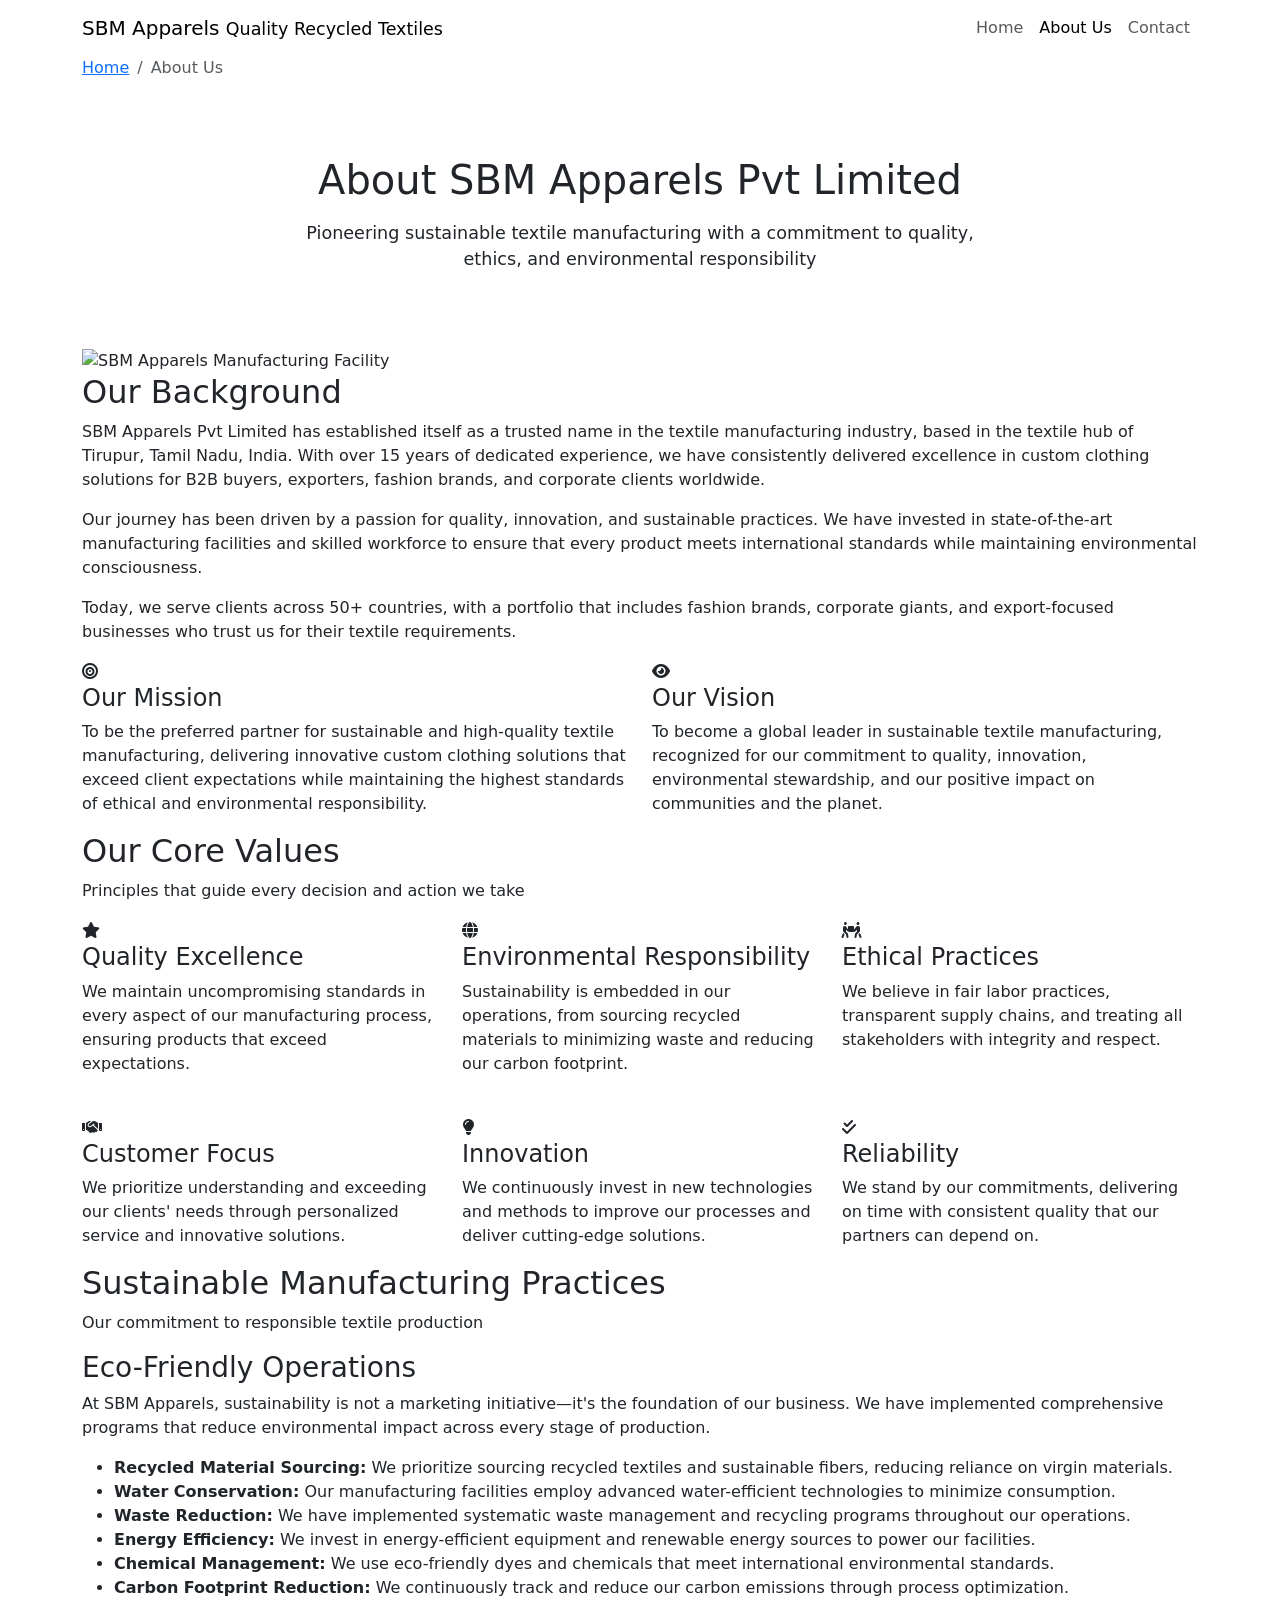
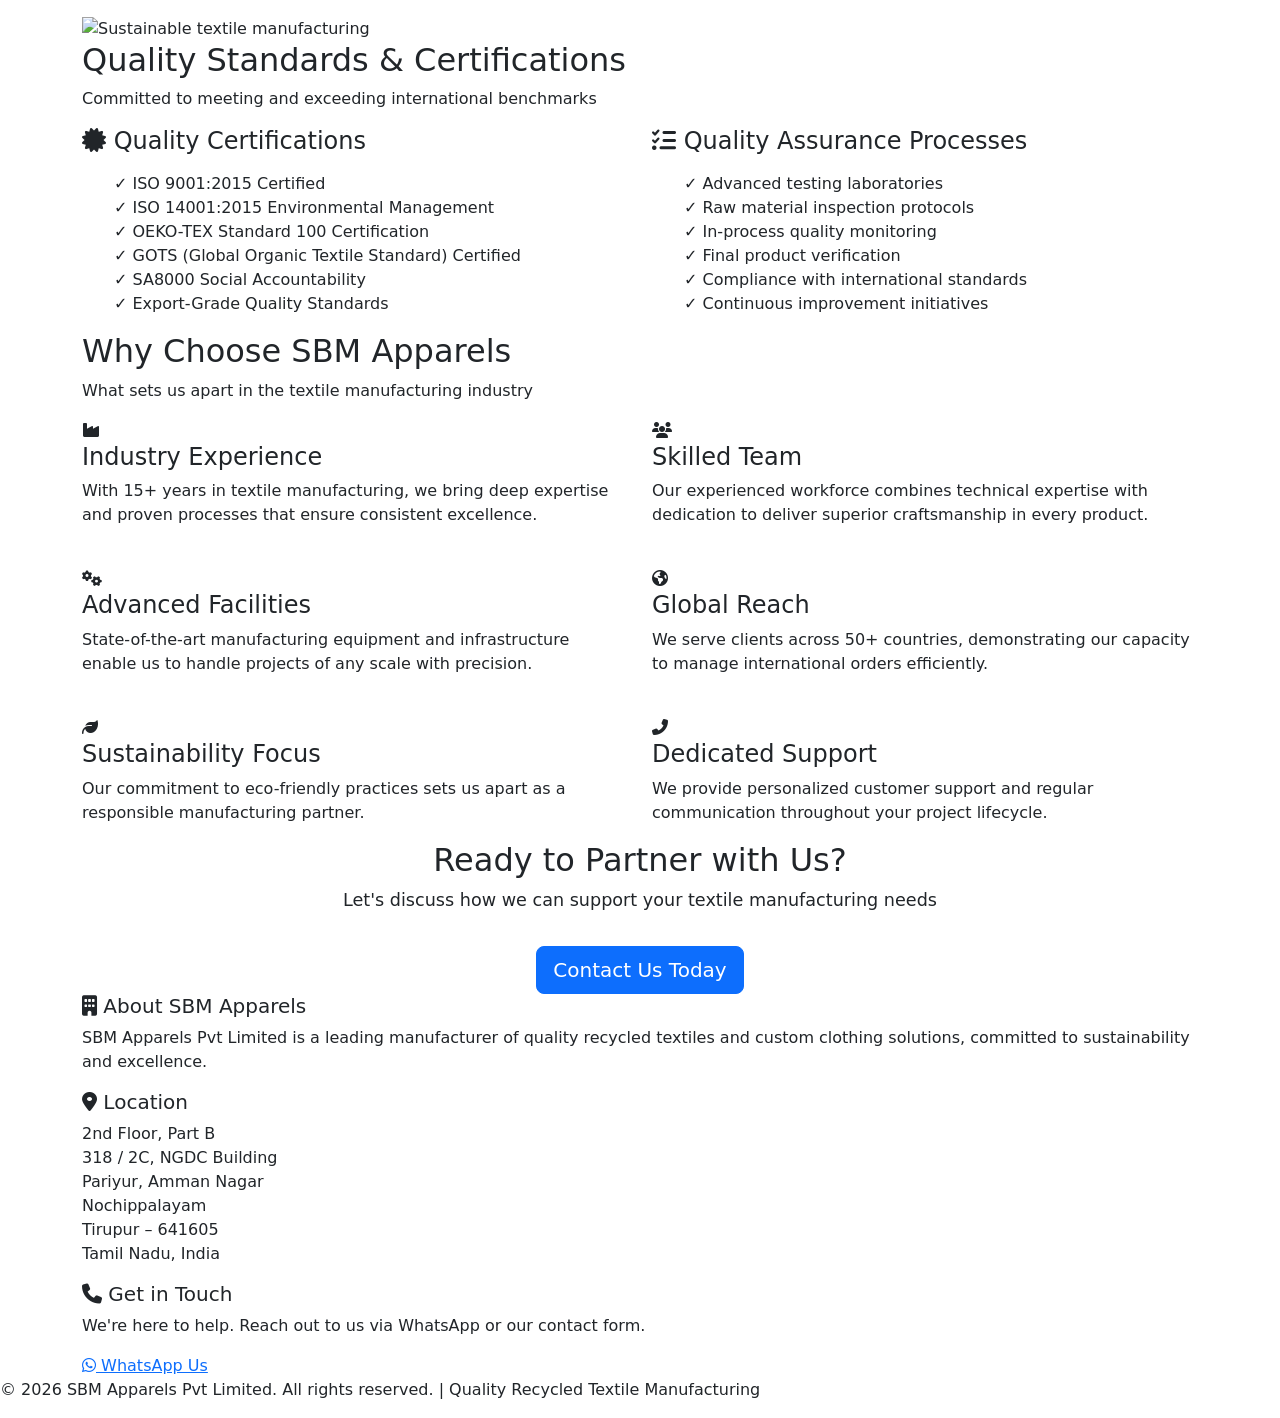
==== about.html @ 9c0b8562 "Add files via upload" ====
<!DOCTYPE html>
<html lang="en">
<head>
    <meta charset="UTF-8">
    <meta name="viewport" content="width=device-width, initial-scale=1.0">
    <meta name="description" content="About SBM Apparels - Learn about our mission, vision, and commitment to sustainable textile manufacturing.">
    <meta name="keywords" content="about SBM Apparels, company background, sustainable textiles, manufacturing excellence">
    <meta name="author" content="SBM Apparels Pvt Limited">

    <title>About Us - SBM Apparels Pvt Limited</title>

    <!-- Bootstrap 5 CSS -->
    <link href="https://cdn.jsdelivr.net/npm/bootstrap@5.3.0/dist/css/bootstrap.min.css" rel="stylesheet">

    <!-- Google Fonts -->
    <link rel="preconnect" href="https://fonts.googleapis.com">
    <link rel="preconnect" href="https://fonts.gstatic.com" crossorigin>
    <link href="https://fonts.googleapis.com/css2?family=Montserrat:wght@600;700;800&family=Open+Sans:wght@400;600;700&family=Poppins:wght@600;700;800&display=swap" rel="stylesheet">

    <!-- Font Awesome Icons -->
    <link rel="stylesheet" href="https://cdnjs.cloudflare.com/ajax/libs/font-awesome/6.4.0/css/all.min.css">

    <!-- Custom CSS -->
    <link rel="stylesheet" href="css/style.css">
</head>
<body>
    <!-- ========================================
         Navigation Bar
         ======================================== -->
    <nav class="navbar navbar-expand-lg navbar-light">
        <div class="container">
            <a class="navbar-brand" href="index.html">
                SBM Apparels
                <small>Quality Recycled Textiles</small>
            </a>
            <button class="navbar-toggler" type="button" data-bs-toggle="collapse" data-bs-target="#navbarNav" aria-controls="navbarNav" aria-expanded="false" aria-label="Toggle navigation">
                <span class="navbar-toggler-icon"></span>
            </button>
            <div class="collapse navbar-collapse" id="navbarNav">
                <ul class="navbar-nav ms-auto">
                    <li class="nav-item">
                        <a class="nav-link" href="index.html">Home</a>
                    </li>
                    <li class="nav-item">
                        <a class="nav-link active" aria-current="page" href="about.html">About Us</a>
                    </li>
                    <li class="nav-item">
                        <a class="nav-link" href="contact.html">Contact</a>
                    </li>
                </ul>
            </div>
        </div>
    </nav>

    <!-- ========================================
         Breadcrumb Navigation
         ======================================== -->
    <nav aria-label="breadcrumb" class="breadcrumb-container">
        <div class="container">
            <nav class="breadcrumb">
                <ol class="breadcrumb mb-0">
                    <li class="breadcrumb-item"><a href="index.html">Home</a></li>
                    <li class="breadcrumb-item active">About Us</li>
                </ol>
            </nav>
        </div>
    </nav>

    <!-- ========================================
         Page Header
         ======================================== -->
    <section class="light-bg" style="padding: 60px 0;">
        <div class="container">
            <div class="text-center">
                <h1>About SBM Apparels Pvt Limited</h1>
                <p style="font-size: 1.1rem; color: var(--text-light); margin-top: 1rem; max-width: 700px; margin-left: auto; margin-right: auto;">
                    Pioneering sustainable textile manufacturing with a commitment to quality, ethics, and environmental responsibility
                </p>
            </div>
        </div>
    </section>

    <!-- ========================================
         Company Background
         ======================================== -->
    <section class="white-bg">
        <div class="container">
            <div class="about-content">
                <div class="about-image">
                    <img src="https://tse2.mm.bing.net/th/id/OIP.5Yoi4EmH_YthYAPWOLZICAHaE8?pid=Api&P=0&h=180" alt="SBM Apparels Manufacturing Facility">
                </div>
                <div class="about-text">
                    <h2>Our Background</h2>
                    <p>SBM Apparels Pvt Limited has established itself as a trusted name in the textile manufacturing industry, based in the textile hub of Tirupur, Tamil Nadu, India. With over 15 years of dedicated experience, we have consistently delivered excellence in custom clothing solutions for B2B buyers, exporters, fashion brands, and corporate clients worldwide.</p>
                    <p>Our journey has been driven by a passion for quality, innovation, and sustainable practices. We have invested in state-of-the-art manufacturing facilities and skilled workforce to ensure that every product meets international standards while maintaining environmental consciousness.</p>
                    <p>Today, we serve clients across 50+ countries, with a portfolio that includes fashion brands, corporate giants, and export-focused businesses who trust us for their textile requirements.</p>
                </div>
            </div>
        </div>
    </section>

    <!-- ========================================
         Mission & Vision
         ======================================== -->
    <section class="light-bg">
        <div class="container">
            <div class="row g-4">
                <div class="col-lg-6">
                    <div class="feature-card">
                        <div class="feature-card-icon">
                            <i class="fas fa-bullseye"></i>
                        </div>
                        <h4>Our Mission</h4>
                        <p>To be the preferred partner for sustainable and high-quality textile manufacturing, delivering innovative custom clothing solutions that exceed client expectations while maintaining the highest standards of ethical and environmental responsibility.</p>
                    </div>
                </div>
                <div class="col-lg-6">
                    <div class="feature-card">
                        <div class="feature-card-icon">
                            <i class="fas fa-eye"></i>
                        </div>
                        <h4>Our Vision</h4>
                        <p>To become a global leader in sustainable textile manufacturing, recognized for our commitment to quality, innovation, environmental stewardship, and our positive impact on communities and the planet.</p>
                    </div>
                </div>
            </div>
        </div>
    </section>

    <!-- ========================================
         Core Values
         ======================================== -->
    <section class="white-bg">
        <div class="container">
            <div class="section-title">
                <h2>Our Core Values</h2>
                <p>Principles that guide every decision and action we take</p>
            </div>
            <div class="row g-4">
                <div class="col-lg-4 col-md-6">
                    <div class="feature-card">
                        <div class="feature-card-icon">
                            <i class="fas fa-star"></i>
                        </div>
                        <h4>Quality Excellence</h4>
                        <p>We maintain uncompromising standards in every aspect of our manufacturing process, ensuring products that exceed expectations.</p>
                    </div>
                </div>
                <div class="col-lg-4 col-md-6">
                    <div class="feature-card">
                        <div class="feature-card-icon">
                            <i class="fas fa-globe"></i>
                        </div>
                        <h4>Environmental Responsibility</h4>
                        <p>Sustainability is embedded in our operations, from sourcing recycled materials to minimizing waste and reducing our carbon footprint.</p>
                    </div>
                </div>
                <div class="col-lg-4 col-md-6">
                    <div class="feature-card">
                        <div class="feature-card-icon">
                            <i class="fas fa-people-carry"></i>
                        </div>
                        <h4>Ethical Practices</h4>
                        <p>We believe in fair labor practices, transparent supply chains, and treating all stakeholders with integrity and respect.</p>
                    </div>
                </div>
                <div class="col-lg-4 col-md-6">
                    <div class="feature-card">
                        <div class="feature-card-icon">
                            <i class="fas fa-handshake"></i>
                        </div>
                        <h4>Customer Focus</h4>
                        <p>We prioritize understanding and exceeding our clients' needs through personalized service and innovative solutions.</p>
                    </div>
                </div>
                <div class="col-lg-4 col-md-6">
                    <div class="feature-card">
                        <div class="feature-card-icon">
                            <i class="fas fa-lightbulb"></i>
                        </div>
                        <h4>Innovation</h4>
                        <p>We continuously invest in new technologies and methods to improve our processes and deliver cutting-edge solutions.</p>
                    </div>
                </div>
                <div class="col-lg-4 col-md-6">
                    <div class="feature-card">
                        <div class="feature-card-icon">
                            <i class="fas fa-check-double"></i>
                        </div>
                        <h4>Reliability</h4>
                        <p>We stand by our commitments, delivering on time with consistent quality that our partners can depend on.</p>
                    </div>
                </div>
            </div>
        </div>
    </section>

    <!-- ========================================
         Sustainable Manufacturing Practices
         ======================================== -->
    <section class="light-bg">
        <div class="container">
            <div class="section-title">
                <h2>Sustainable Manufacturing Practices</h2>
                <p>Our commitment to responsible textile production</p>
            </div>
            <div class="about-content">
                <div class="about-text">
                    <h3>Eco-Friendly Operations</h3>
                    <p>At SBM Apparels, sustainability is not a marketing initiative—it's the foundation of our business. We have implemented comprehensive programs that reduce environmental impact across every stage of production.</p>
                    <ul>
                        <li><strong>Recycled Material Sourcing:</strong> We prioritize sourcing recycled textiles and sustainable fibers, reducing reliance on virgin materials.</li>
                        <li><strong>Water Conservation:</strong> Our manufacturing facilities employ advanced water-efficient technologies to minimize consumption.</li>
                        <li><strong>Waste Reduction:</strong> We have implemented systematic waste management and recycling programs throughout our operations.</li>
                        <li><strong>Energy Efficiency:</strong> We invest in energy-efficient equipment and renewable energy sources to power our facilities.</li>
                        <li><strong>Chemical Management:</strong> We use eco-friendly dyes and chemicals that meet international environmental standards.</li>
                        <li><strong>Carbon Footprint Reduction:</strong> We continuously track and reduce our carbon emissions through process optimization.</li>
                    </ul>
                </div>
                <div class="about-image">
                    <img src="https://tse3.mm.bing.net/th/id/OIP.8qeEdIbJSiynrtr7HbvYsgHaFj?pid=Api&P=0&h=180" alt="Sustainable textile manufacturing">
                </div>
            </div>
        </div>
    </section>

    <!-- ========================================
         Quality Standards
         ======================================== -->
    <section class="white-bg">
        <div class="container">
            <div class="section-title">
                <h2>Quality Standards & Certifications</h2>
                <p>Committed to meeting and exceeding international benchmarks</p>
            </div>
            <div class="row g-4">
                <div class="col-lg-6">
                    <h4 style="color: var(--primary-green); margin-bottom: 1rem;">
                        <i class="fas fa-certificate"></i> Quality Certifications
                    </h4>
                    <ul class="about-text" style="list-style: none;">
                        <li>✓ ISO 9001:2015 Certified</li>
                        <li>✓ ISO 14001:2015 Environmental Management</li>
                        <li>✓ OEKO-TEX Standard 100 Certification</li>
                        <li>✓ GOTS (Global Organic Textile Standard) Certified</li>
                        <li>✓ SA8000 Social Accountability</li>
                        <li>✓ Export-Grade Quality Standards</li>
                    </ul>
                </div>
                <div class="col-lg-6">
                    <h4 style="color: var(--primary-green); margin-bottom: 1rem;">
                        <i class="fas fa-tasks"></i> Quality Assurance Processes
                    </h4>
                    <ul class="about-text" style="list-style: none;">
                        <li>✓ Advanced testing laboratories</li>
                        <li>✓ Raw material inspection protocols</li>
                        <li>✓ In-process quality monitoring</li>
                        <li>✓ Final product verification</li>
                        <li>✓ Compliance with international standards</li>
                        <li>✓ Continuous improvement initiatives</li>
                    </ul>
                </div>
            </div>
        </div>
    </section>

    <!-- ========================================
         Why Choose Us
         ======================================== -->
    <section class="light-bg">
        <div class="container">
            <div class="section-title">
                <h2>Why Choose SBM Apparels</h2>
                <p>What sets us apart in the textile manufacturing industry</p>
            </div>
            <div class="row g-4">
                <div class="col-md-6">
                    <div class="feature-card">
                        <div class="feature-card-icon">
                            <i class="fas fa-industry"></i>
                        </div>
                        <h4>Industry Experience</h4>
                        <p>With 15+ years in textile manufacturing, we bring deep expertise and proven processes that ensure consistent excellence.</p>
                    </div>
                </div>
                <div class="col-md-6">
                    <div class="feature-card">
                        <div class="feature-card-icon">
                            <i class="fas fa-users"></i>
                        </div>
                        <h4>Skilled Team</h4>
                        <p>Our experienced workforce combines technical expertise with dedication to deliver superior craftsmanship in every product.</p>
                    </div>
                </div>
                <div class="col-md-6">
                    <div class="feature-card">
                        <div class="feature-card-icon">
                            <i class="fas fa-cogs"></i>
                        </div>
                        <h4>Advanced Facilities</h4>
                        <p>State-of-the-art manufacturing equipment and infrastructure enable us to handle projects of any scale with precision.</p>
                    </div>
                </div>
                <div class="col-md-6">
                    <div class="feature-card">
                        <div class="feature-card-icon">
                            <i class="fas fa-globe-americas"></i>
                        </div>
                        <h4>Global Reach</h4>
                        <p>We serve clients across 50+ countries, demonstrating our capacity to manage international orders efficiently.</p>
                    </div>
                </div>
                <div class="col-md-6">
                    <div class="feature-card">
                        <div class="feature-card-icon">
                            <i class="fas fa-leaf"></i>
                        </div>
                        <h4>Sustainability Focus</h4>
                        <p>Our commitment to eco-friendly practices sets us apart as a responsible manufacturing partner.</p>
                    </div>
                </div>
                <div class="col-md-6">
                    <div class="feature-card">
                        <div class="feature-card-icon">
                            <i class="fas fa-phone-alt"></i>
                        </div>
                        <h4>Dedicated Support</h4>
                        <p>We provide personalized customer support and regular communication throughout your project lifecycle.</p>
                    </div>
                </div>
            </div>
        </div>
    </section>

    <!-- ========================================
         Call-to-Action
         ======================================== -->
    <section class="white-bg">
        <div class="container text-center">
            <h2>Ready to Partner with Us?</h2>
            <p style="font-size: 1.1rem; color: var(--text-light); margin-bottom: 2rem;">
                Let's discuss how we can support your textile manufacturing needs
            </p>
            <a href="contact.html" class="btn btn-primary btn-lg">Contact Us Today</a>
        </div>
    </section>

    <!-- ========================================
         Footer
         ======================================== -->
    <footer>
        <div class="container">
            <div class="footer-content">
                <div class="footer-section">
                    <h5><i class="fas fa-building"></i> About SBM Apparels</h5>
                    <p>SBM Apparels Pvt Limited is a leading manufacturer of quality recycled textiles and custom clothing solutions, committed to sustainability and excellence.</p>
                </div>
                <div class="footer-section">
                    <h5><i class="fas fa-map-marker-alt"></i> Location</h5>
                    <p>2nd Floor, Part B<br>318 / 2C, NGDC Building<br>Pariyur, Amman Nagar<br>Nochippalayam<br>Tirupur – 641605<br>Tamil Nadu, India</p>
                </div>
                <div class="footer-section">
                    <h5><i class="fas fa-phone"></i> Get in Touch</h5>
                    <p>We're here to help. Reach out to us via WhatsApp or our contact form.</p>
                    <a href="https://wa.me/919876543210?text=Hello%20SBM%20Apparels" target="_blank" class="whatsapp-btn">
                        <i class="fab fa-whatsapp"></i> WhatsApp Us
                    </a>
                </div>
            </div>
        </div>
        <div class="footer-bottom">
            <p>&copy; 2026 SBM Apparels Pvt Limited. All rights reserved. | Quality Recycled Textile Manufacturing</p>
        </div>
    </footer>

    <!-- Scroll to Top Button -->
    <button id="scrollTopBtn" onclick="scrollToTop()" title="Go to top" style="display: none; position: fixed; bottom: 20px; right: 20px; background-color: var(--primary-green); color: white; border: none; padding: 12px 16px; border-radius: 50%; cursor: pointer; font-size: 20px; z-index: 1000;">
        <i class="fas fa-arrow-up"></i>
    </button>

    <!-- Bootstrap 5 JS Bundle -->
    <script src="https://cdn.jsdelivr.net/npm/bootstrap@5.3.0/dist/js/bootstrap.bundle.min.js"></script>

    <!-- Custom JavaScript -->
    <script src="js/script.js"></script>
</body>
</html>
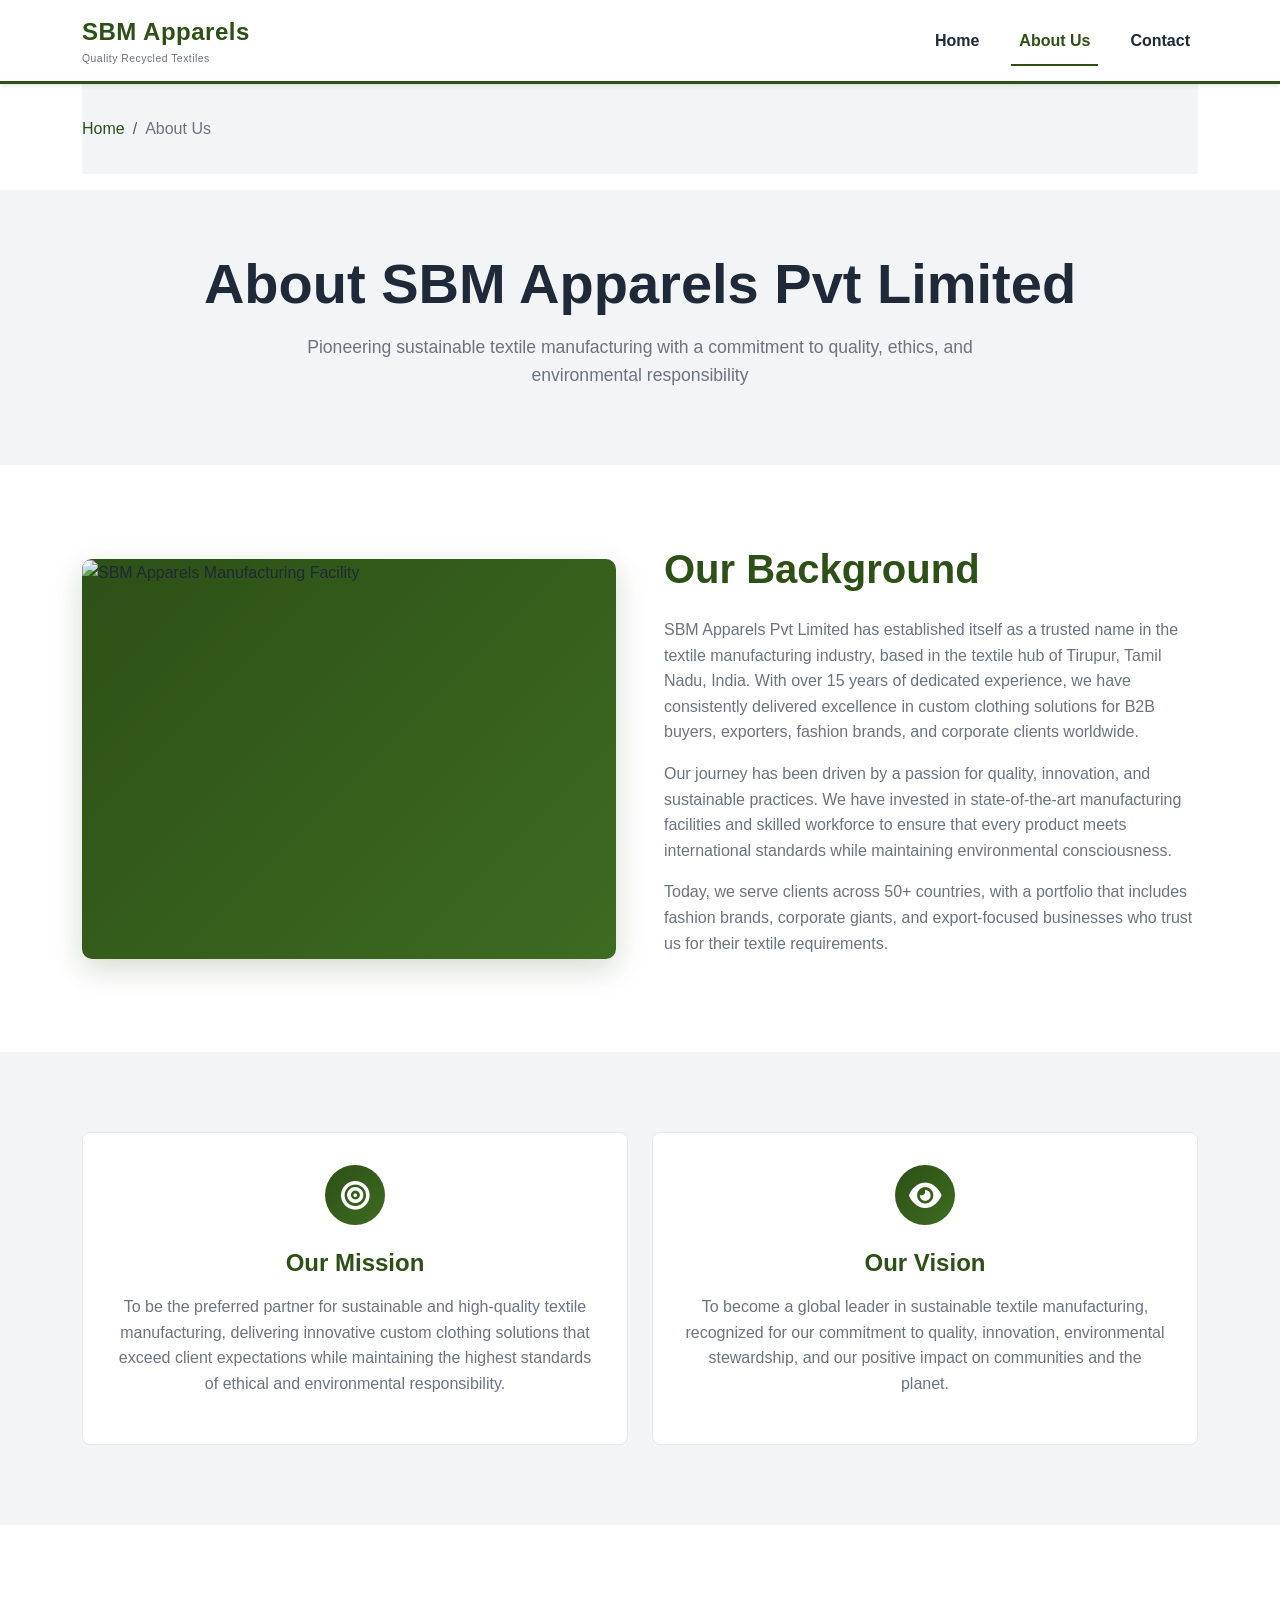
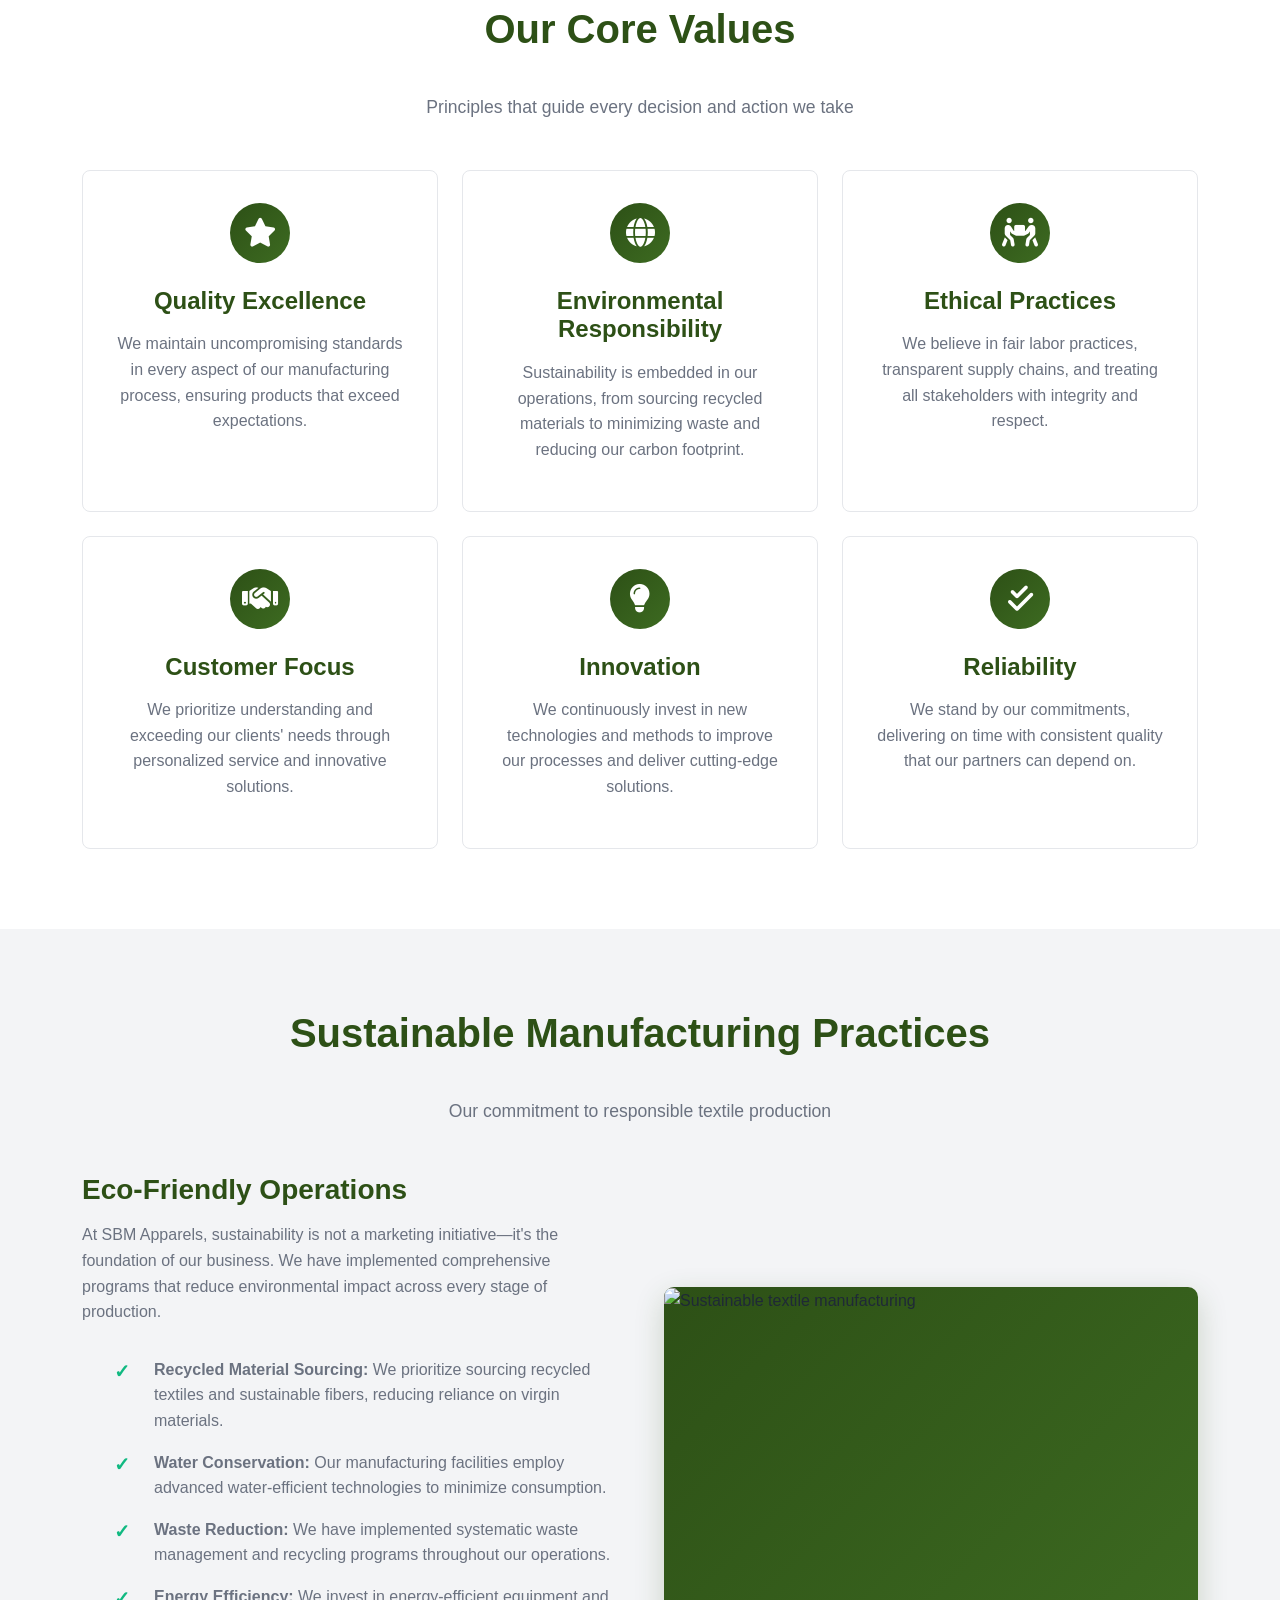
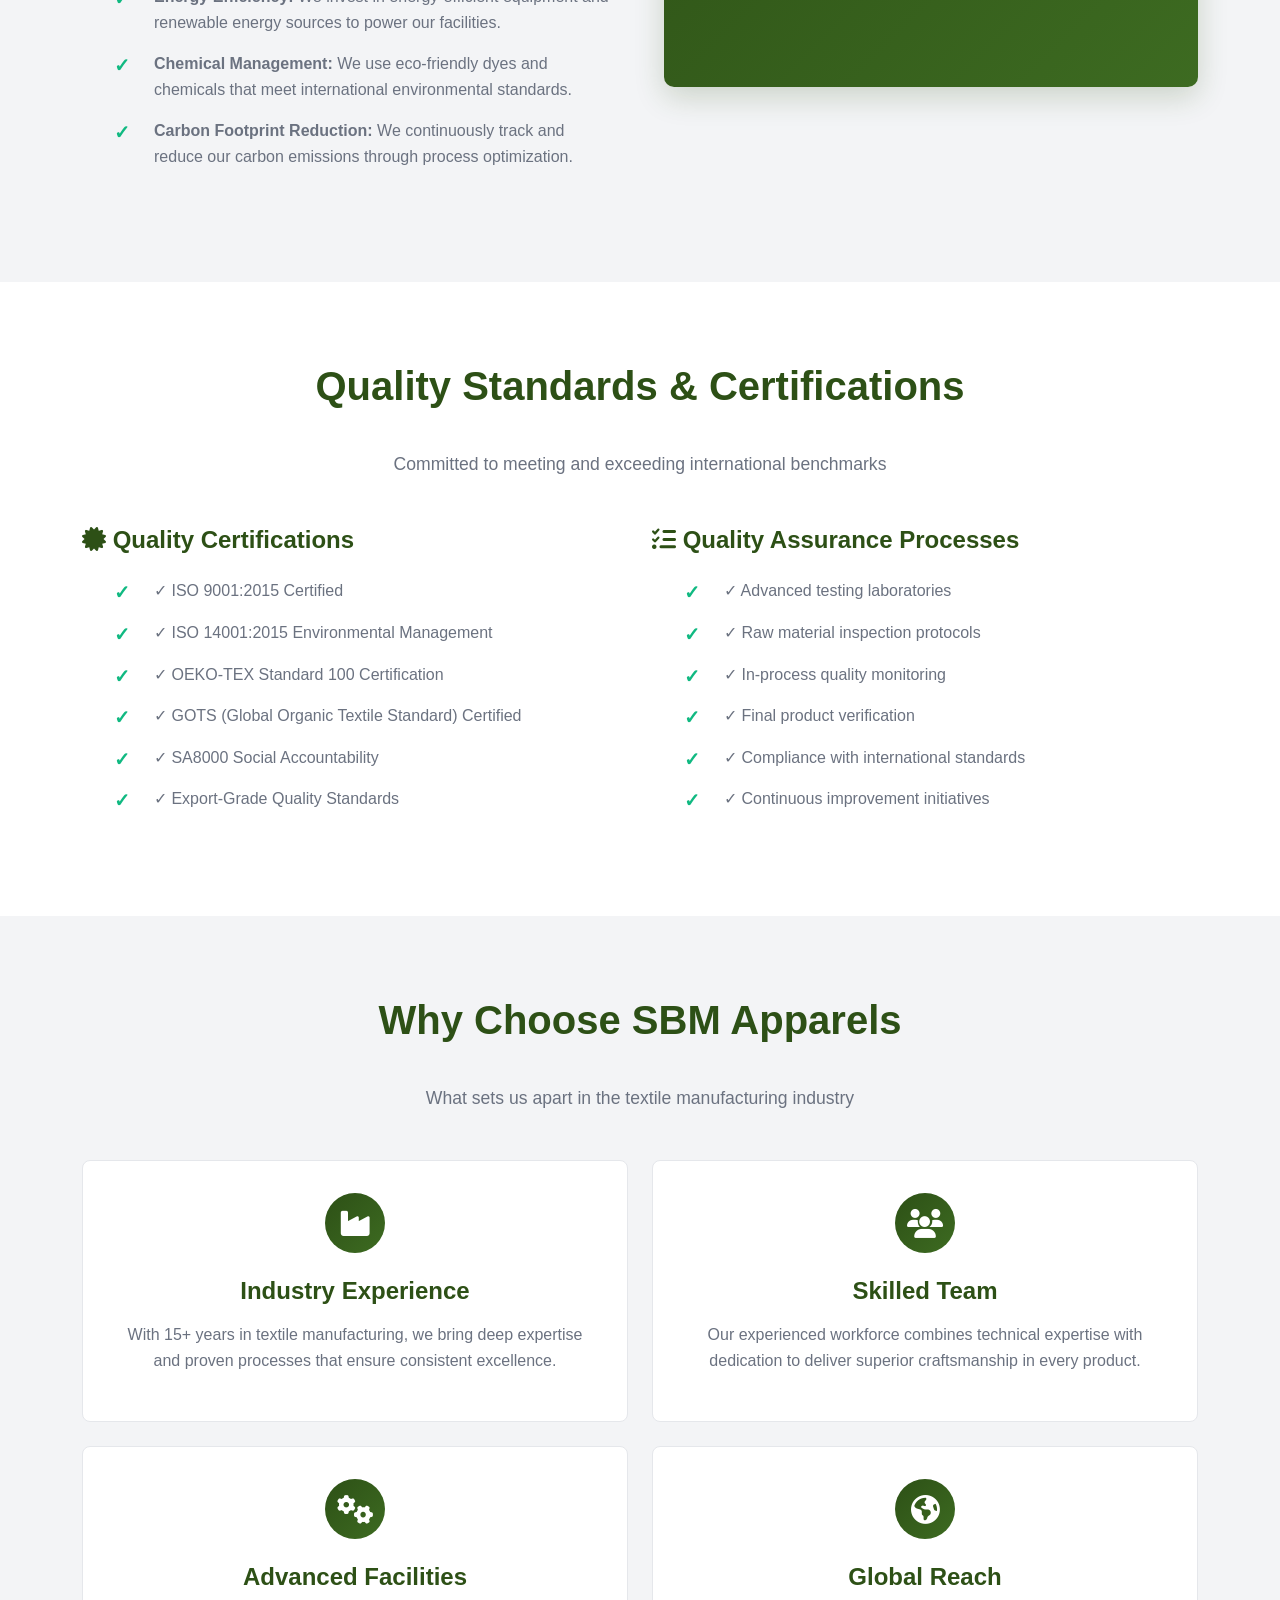
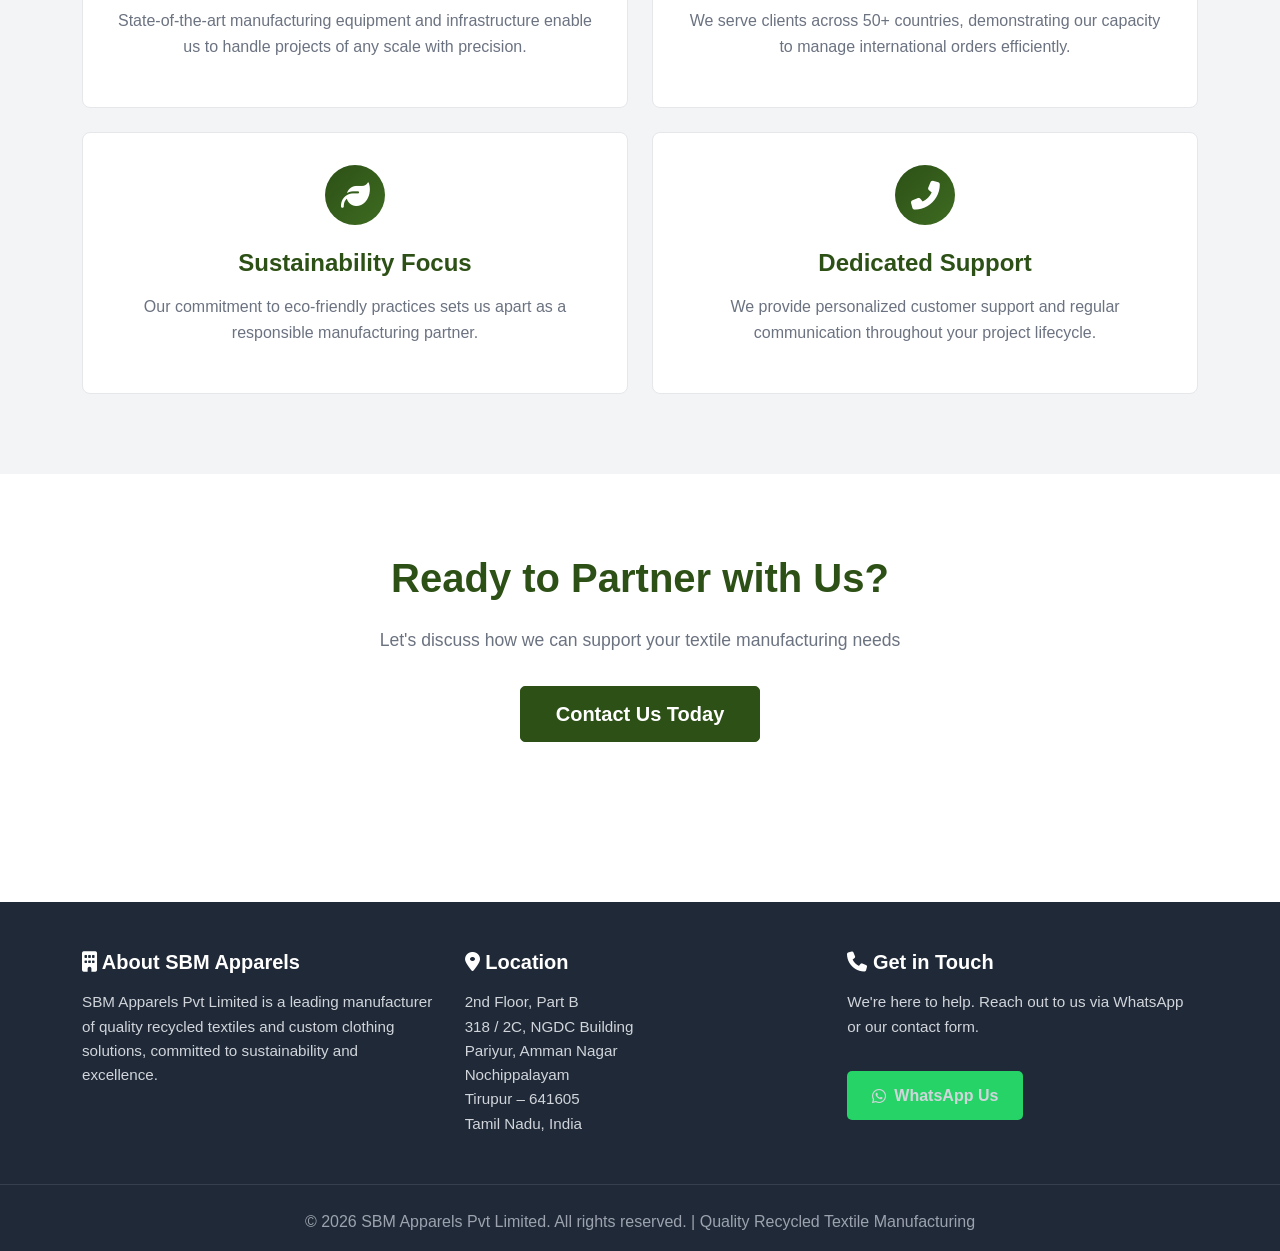
==== commit 0399169f: "Update about.html" ====
--- a/about.html
+++ b/about.html
@@ -21,7 +21,7 @@
     <link rel="stylesheet" href="https://cdnjs.cloudflare.com/ajax/libs/font-awesome/6.4.0/css/all.min.css">
 
     <!-- Custom CSS -->
-    <link rel="stylesheet" href="css/style.css">
+    <link rel="stylesheet" href="style.css">
 </head>
 <body>
     <!-- ========================================
@@ -385,3 +385,4 @@
     <script src="js/script.js"></script>
 </body>
 </html>
+
--- a/style.css
+++ b/style.css
@@ -0,0 +1,1332 @@
+/* ========================================
+   SBM Apparels - Professional Corporate Style
+   ======================================== */
+
+/* Root Variables - Color Palette */
+:root {
+  --primary-green: #2d5016;
+  --secondary-green: #3d6b21;
+  --accent-dark: #1f2937;
+  --accent-navy: #1e3a8a;
+  --light-grey: #f3f4f6;
+  --white: #ffffff;
+  --text-dark: #1f2937;
+  --text-light: #6b7280;
+  --border-light: #e5e7eb;
+  --success-green: #10b981;
+}
+
+/* ========================================
+   Global Styles
+   ======================================== */
+
+* {
+  margin: 0;
+  padding: 0;
+  box-sizing: border-box;
+}
+
+html {
+  scroll-behavior: smooth;
+}
+
+body {
+  font-family: 'Open Sans', 'Roboto', sans-serif;
+  color: var(--text-dark);
+  line-height: 1.6;
+  background-color: var(--white);
+}
+
+h1, h2, h3, h4, h5, h6 {
+  font-family: 'Poppins', 'Montserrat', sans-serif;
+  font-weight: 700;
+  color: var(--text-dark);
+}
+
+h1 {
+  font-size: 3.5rem;
+}
+
+h2 {
+  font-size: 2.5rem;
+  margin-bottom: 1.5rem;
+  color: var(--primary-green);
+}
+
+h3 {
+  font-size: 1.75rem;
+  margin-bottom: 1rem;
+}
+
+p {
+  color: var(--text-light);
+  margin-bottom: 1rem;
+}
+
+/* ========================================
+   Navigation Bar
+   ======================================== */
+
+.navbar {
+  background-color: var(--white);
+  box-shadow: 0 2px 4px rgba(0, 0, 0, 0.1);
+  position: sticky;
+  top: 0;
+  z-index: 1030;
+  border-bottom: 3px solid var(--primary-green);
+}
+
+.navbar-brand {
+  font-family: 'Poppins', sans-serif;
+  font-weight: 700;
+  font-size: 1.5rem;
+  color: var(--primary-green) !important;
+  letter-spacing: 0.5px;
+}
+
+.navbar-brand small {
+  font-size: 0.65rem;
+  display: block;
+  color: var(--text-light);
+  font-weight: 500;
+}
+
+.nav-link {
+  color: var(--text-dark) !important;
+  font-weight: 600;
+  margin-left: 1.5rem;
+  position: relative;
+  transition: all 0.3s ease;
+}
+
+.nav-link::after {
+  content: '';
+  position: absolute;
+  width: 0;
+  height: 2px;
+  bottom: -5px;
+  left: 0;
+  background-color: var(--primary-green);
+  transition: width 0.3s ease;
+}
+
+.nav-link:hover::after {
+  width: 100%;
+}
+
+.nav-link.active {
+  color: var(--primary-green) !important;
+}
+
+.nav-link.active::after {
+  width: 100%;
+}
+
+/* ========================================
+   Hero Section
+   ======================================== */
+
+.hero {
+  background: linear-gradient(135deg, rgba(45, 80, 22, 0.85) 0%, rgba(61, 107, 33, 0.85) 100%),
+    url('https://images.unsplash.com/photo-1578762996442-48f60103fc96?w=1200&h=600&fit=crop') center/cover;
+  background-attachment: fixed;
+  color: var(--white);
+  padding: 120px 0;
+  text-align: center;
+  display: flex;
+  align-items: center;
+  justify-content: center;
+  min-height: 70vh;
+}
+
+.hero-content h1 {
+  color: var(--white);
+  margin-bottom: 0.5rem;
+  font-size: 3.5rem;
+  font-weight: 800;
+  text-shadow: 2px 2px 4px rgba(0, 0, 0, 0.3);
+}
+
+.hero-content .tagline {
+  font-size: 1.5rem;
+  color: #a8d5ba;
+  margin-bottom: 1rem;
+  font-weight: 500;
+}
+
+.hero-content .description {
+  font-size: 1.2rem;
+  color: var(--light-grey);
+  margin-bottom: 2rem;
+  max-width: 600px;
+  margin-left: auto;
+  margin-right: auto;
+}
+
+.hero-buttons {
+  display: flex;
+  gap: 1rem;
+  justify-content: center;
+  flex-wrap: wrap;
+}
+
+/* ========================================
+   Buttons
+   ======================================== */
+
+.btn-primary,
+.btn-outline-light {
+  font-weight: 600;
+  padding: 12px 35px;
+  border-radius: 5px;
+  transition: all 0.3s ease;
+  font-family: 'Poppins', sans-serif;
+  text-decoration: none;
+}
+
+.btn-primary {
+  background-color: var(--primary-green);
+  border-color: var(--primary-green);
+  color: var(--white);
+}
+
+.btn-primary:hover {
+  background-color: var(--secondary-green);
+  border-color: var(--secondary-green);
+  transform: translateY(-2px);
+  box-shadow: 0 5px 15px rgba(45, 80, 22, 0.3);
+}
+
+.btn-outline-light {
+  border: 2px solid var(--white);
+  color: var(--white);
+  background-color: transparent;
+}
+
+.btn-outline-light:hover {
+  background-color: var(--white);
+  color: var(--primary-green);
+  transform: translateY(-2px);
+}
+
+/* ========================================
+   Section Styles
+   ======================================== */
+
+section {
+  padding: 80px 0;
+}
+
+section.light-bg {
+  background-color: var(--light-grey);
+}
+
+section.white-bg {
+  background-color: var(--white);
+}
+
+.section-title {
+  text-align: center;
+  margin-bottom: 3rem;
+}
+
+.section-title h2 {
+  position: relative;
+  display: inline-block;
+}
+
+.section-title h2::after {
+  content: '';
+  position: absolute;
+  width: 60px;
+  height: 4px;
+  background-color: var(--primary-green);
+  bottom: -15px;
+  left: 50%;
+  transform: translateX(-50%);
+  border-radius: 2px;
+}
+
+.section-title p {
+  color: var(--text-light);
+  font-size: 1.1rem;
+  max-width: 600px;
+  margin: 1rem auto 0;
+}
+
+/* ========================================
+   Card Styles
+   ======================================== */
+
+.feature-card {
+  background: var(--white);
+  border: 1px solid var(--border-light);
+  border-radius: 8px;
+  padding: 2rem;
+  text-align: center;
+  transition: all 0.3s ease;
+  height: 100%;
+}
+
+.feature-card:hover {
+  box-shadow: 0 10px 30px rgba(45, 80, 22, 0.15);
+  transform: translateY(-5px);
+  border-color: var(--primary-green);
+}
+
+.feature-card-icon {
+  width: 60px;
+  height: 60px;
+  background: linear-gradient(135deg, var(--primary-green), var(--secondary-green));
+  border-radius: 50%;
+  display: flex;
+  align-items: center;
+  justify-content: center;
+  margin: 0 auto 1.5rem;
+  font-size: 1.8rem;
+  color: var(--white);
+}
+
+.feature-card h4 {
+  color: var(--primary-green);
+  margin-bottom: 1rem;
+}
+
+.feature-card p {
+  color: var(--text-light);
+}
+
+/* ========================================
+   About Section
+   ======================================== */
+
+.about-content {
+  display: grid;
+  grid-template-columns: 1fr 1fr;
+  gap: 3rem;
+  align-items: center;
+}
+
+.about-image {
+  background: linear-gradient(135deg, var(--primary-green), var(--secondary-green));
+  border-radius: 10px;
+  overflow: hidden;
+  box-shadow: 0 10px 30px rgba(45, 80, 22, 0.2);
+  min-height: 400px;
+}
+
+.about-image img {
+  width: 100%;
+  height: 100%;
+  object-fit: cover;
+}
+
+.about-text h3 {
+  color: var(--primary-green);
+}
+
+.about-text ul {
+  list-style: none;
+  margin: 1.5rem 0;
+}
+
+.about-text li {
+  padding: 0.5rem 0 0.5rem 2.5rem;
+  position: relative;
+  color: var(--text-light);
+}
+
+.about-text li::before {
+  content: '✓';
+  position: absolute;
+  left: 0;
+  color: var(--success-green);
+  font-weight: bold;
+  font-size: 1.2rem;
+}
+
+/* ========================================
+   Product Grid
+   ======================================== */
+
+.product-grid {
+  display: grid;
+  grid-template-columns: repeat(auto-fit, minmax(280px, 1fr));
+  gap: 2rem;
+}
+
+.product-card {
+  background: var(--white);
+  border-radius: 8px;
+  overflow: hidden;
+  box-shadow: 0 4px 15px rgba(0, 0, 0, 0.1);
+  transition: all 0.3s ease;
+}
+
+.product-card:hover {
+  transform: translateY(-8px);
+  box-shadow: 0 10px 30px rgba(45, 80, 22, 0.2);
+}
+
+.product-image {
+  height: 250px;
+  background: linear-gradient(135deg, var(--primary-green), var(--secondary-green));
+  display: flex;
+  align-items: center;
+  justify-content: center;
+  color: var(--white);
+  font-size: 3rem;
+  overflow: hidden;
+}
+
+.product-image img {
+  width: 100%;
+  height: 100%;
+  object-fit: cover;
+}
+
+.product-content {
+  padding: 1.5rem;
+}
+
+.product-content h4 {
+  color: var(--primary-green);
+  margin-bottom: 0.5rem;
+}
+
+.product-content p {
+  font-size: 0.95rem;
+  color: var(--text-light);
+}
+
+/* ========================================
+   Trust Indicators
+   ======================================== */
+
+.trust-indicator {
+  text-align: center;
+  padding: 2rem;
+}
+
+.trust-number {
+  font-size: 2.5rem;
+  font-weight: 800;
+  color: var(--primary-green);
+}
+
+.trust-label {
+  color: var(--text-light);
+  font-weight: 500;
+  margin-top: 0.5rem;
+}
+
+/* ========================================
+   Contact Form
+   ======================================== */
+
+.contact-form {
+  background: var(--white);
+  padding: 2rem;
+  border-radius: 8px;
+  box-shadow: 0 4px 15px rgba(0, 0, 0, 0.1);
+}
+
+.form-control {
+  border: 1px solid var(--border-light);
+  border-radius: 5px;
+  padding: 0.75rem 1rem;
+  font-family: 'Open Sans', sans-serif;
+  transition: all 0.3s ease;
+}
+
+.form-control:focus {
+  border-color: var(--primary-green);
+  box-shadow: 0 0 0 0.2rem rgba(45, 80, 22, 0.15);
+}
+
+.form-label {
+  color: var(--text-dark);
+  font-weight: 600;
+  margin-bottom: 0.5rem;
+}
+
+/* ========================================
+   Contact Info
+   ======================================== */
+
+.contact-info {
+  background: var(--light-grey);
+  padding: 2rem;
+  border-radius: 8px;
+  margin-bottom: 2rem;
+}
+
+.contact-info-item {
+  margin-bottom: 1.5rem;
+}
+
+.contact-info-title {
+  font-weight: 700;
+  color: var(--primary-green);
+  margin-bottom: 0.5rem;
+}
+
+.contact-info-text {
+  color: var(--text-light);
+  line-height: 1.8;
+}
+
+.whatsapp-btn {
+  display: inline-flex;
+  align-items: center;
+  gap: 0.5rem;
+  background-color: #25d366;
+  color: var(--white);
+  padding: 12px 25px;
+  border-radius: 5px;
+  text-decoration: none;
+  font-weight: 600;
+  transition: all 0.3s ease;
+  margin-top: 1rem;
+}
+
+.whatsapp-btn:hover {
+  background-color: #1ea853;
+  transform: translateY(-2px);
+  box-shadow: 0 5px 15px rgba(37, 211, 102, 0.3);
+}
+
+/* ========================================
+   Map Container
+   ======================================== */
+
+.map-container {
+  position: relative;
+  width: 100%;
+  padding-bottom: 56.25%;
+  height: 0;
+  overflow: hidden;
+  border-radius: 8px;
+  box-shadow: 0 4px 15px rgba(0, 0, 0, 0.1);
+  margin-top: 2rem;
+}
+
+.map-container iframe {
+  position: absolute;
+  top: 0;
+  left: 0;
+  width: 100%;
+  height: 100%;
+  border: none;
+  border-radius: 8px;
+}
+
+/* ========================================
+   Footer
+   ======================================== */
+
+footer {
+  background-color: var(--accent-dark);
+  color: var(--white);
+  padding: 3rem 0 1rem;
+  margin-top: 5rem;
+}
+
+.footer-content {
+  display: grid;
+  grid-template-columns: repeat(auto-fit, minmax(250px, 1fr));
+  gap: 2rem;
+  margin-bottom: 2rem;
+}
+
+.footer-section h5 {
+  color: var(--white);
+  margin-bottom: 1rem;
+  font-weight: 700;
+}
+
+.footer-section p {
+  color: #d1d5db;
+  font-size: 0.95rem;
+}
+
+.footer-section ul {
+  list-style: none;
+}
+
+.footer-section li {
+  margin-bottom: 0.5rem;
+}
+
+.footer-section a {
+  color: #d1d5db;
+  text-decoration: none;
+  transition: color 0.3s ease;
+}
+
+.footer-section a:hover {
+  color: var(--primary-green);
+}
+
+.footer-bottom {
+  border-top: 1px solid rgba(255, 255, 255, 0.1);
+  padding-top: 1.5rem;
+  text-align: center;
+  color: #9ca3af;
+}
+
+.footer-bottom p {
+  color: #9ca3af;
+  margin: 0;
+}
+
+/* ========================================
+   Breadcrumb
+   ======================================== */
+
+.breadcrumb {
+  background-color: var(--light-grey);
+  padding: 1rem 0;
+  border-radius: 0;
+}
+
+.breadcrumb-item.active {
+  color: var(--text-light);
+}
+
+.breadcrumb-item a {
+  color: var(--primary-green);
+  text-decoration: none;
+}
+
+.breadcrumb-item a:hover {
+  text-decoration: underline;
+}
+
+/* ========================================
+   Responsive Design
+   ======================================== */
+
+@media (max-width: 768px) {
+  h1 {
+    font-size: 2.5rem;
+  }
+
+  h2 {
+    font-size: 1.8rem;
+    margin-bottom: 1rem;
+  }
+
+  h3 {
+    font-size: 1.3rem;
+  }
+
+  .hero {
+    padding: 60px 0;
+    min-height: auto;
+  }
+
+  .hero-content h1 {
+    font-size: 2rem;
+  }
+
+  .hero-content .tagline {
+    font-size: 1.1rem;
+  }
+
+  .hero-content .description {
+    font-size: 1rem;
+  }
+
+  .hero-buttons {
+    flex-direction: column;
+    align-items: center;
+  }
+
+  .btn-primary,
+  .btn-outline-light {
+    width: 100%;
+    max-width: 300px;
+  }
+
+  section {
+    padding: 50px 0;
+  }
+
+  .about-content {
+    grid-template-columns: 1fr;
+    gap: 2rem;
+  }
+
+  .about-image {
+    min-height: 300px;
+  }
+
+  .nav-link {
+    margin-left: 0;
+    padding: 0.5rem 0;
+  }
+
+  .footer-content {
+    grid-template-columns: 1fr;
+  }
+
+  .product-grid {
+    grid-template-columns: 1fr;
+  }
+
+  .section-title h2::after {
+    width: 40px;
+  }
+}
+
+@media (max-width: 480px) {
+  h1 {
+    font-size: 1.8rem;
+  }
+
+  h2 {
+    font-size: 1.4rem;
+  }
+
+  .hero-content h1 {
+    font-size: 1.5rem;
+  }
+
+  .hero-content .tagline {
+    font-size: 0.9rem;
+  }
+
+  .navbar-brand {
+    font-size: 1.1rem;
+  }
+
+  .contact-form,
+  .contact-info {
+    padding: 1.5rem;
+  }
+}
+
+/* ========================================
+   Advanced Animations & Keyframes
+   ======================================== */
+
+@keyframes slideInFromLeft {
+  from {
+    opacity: 0;
+    transform: translateX(-100px);
+  }
+  to {
+    opacity: 1;
+    transform: translateX(0);
+  }
+}
+
+@keyframes slideInFromRight {
+  from {
+    opacity: 0;
+    transform: translateX(100px);
+  }
+  to {
+    opacity: 1;
+    transform: translateX(0);
+  }
+}
+
+@keyframes slideInFromTop {
+  from {
+    opacity: 0;
+    transform: translateY(-100px);
+  }
+  to {
+    opacity: 1;
+    transform: translateY(0);
+  }
+}
+
+@keyframes slideInFromBottom {
+  from {
+    opacity: 0;
+    transform: translateY(100px);
+  }
+  to {
+    opacity: 1;
+    transform: translateY(0);
+  }
+}
+
+@keyframes fadeIn {
+  from {
+    opacity: 0;
+  }
+  to {
+    opacity: 1;
+  }
+}
+
+@keyframes scaleIn {
+  from {
+    opacity: 0;
+    transform: scale(0.8);
+  }
+  to {
+    opacity: 1;
+    transform: scale(1);
+  }
+}
+
+@keyframes bounce {
+  0%, 100% {
+    transform: translateY(0);
+  }
+  50% {
+    transform: translateY(-10px);
+  }
+}
+
+@keyframes pulse {
+  0%, 100% {
+    opacity: 1;
+  }
+  50% {
+    opacity: 0.7;
+  }
+}
+
+@keyframes shimmer {
+  0% {
+    background-position: -1000px 0;
+  }
+  100% {
+    background-position: 1000px 0;
+  }
+}
+
+@keyframes glow {
+  0%, 100% {
+    box-shadow: 0 0 5px rgba(45, 80, 22, 0.3);
+  }
+  50% {
+    box-shadow: 0 0 20px rgba(45, 80, 22, 0.6);
+  }
+}
+
+@keyframes float {
+  0%, 100% {
+    transform: translateY(0px);
+  }
+  50% {
+    transform: translateY(-20px);
+  }
+}
+
+@keyframes rotateIn {
+  from {
+    opacity: 0;
+    transform: rotate(-10deg);
+  }
+  to {
+    opacity: 1;
+    transform: rotate(0deg);
+  }
+}
+
+@keyframes expandHeight {
+  from {
+    height: 0;
+    opacity: 0;
+  }
+  to {
+    height: auto;
+    opacity: 1;
+  }
+}
+
+/* Animation Application Classes */
+
+.animate-fade {
+  animation: fadeIn 0.8s ease-out;
+}
+
+.animate-slide-left {
+  animation: slideInFromLeft 0.8s ease-out;
+}
+
+.animate-slide-right {
+  animation: slideInFromRight 0.8s ease-out;
+}
+
+.animate-slide-top {
+  animation: slideInFromTop 0.8s ease-out;
+}
+
+.animate-slide-bottom {
+  animation: slideInFromBottom 0.8s ease-out;
+}
+
+.animate-scale {
+  animation: scaleIn 0.8s ease-out;
+}
+
+.animate-bounce {
+  animation: bounce 1s infinite;
+}
+
+.animate-pulse {
+  animation: pulse 2s infinite;
+}
+
+.animate-glow {
+  animation: glow 2s infinite;
+}
+
+.animate-float {
+  animation: float 3s ease-in-out infinite;
+}
+
+.animate-rotate {
+  animation: rotateIn 0.8s ease-out;
+}
+
+/* Hero Animations */
+
+.hero {
+  animation: fadeIn 1s ease-out;
+}
+
+.hero-content h1 {
+  animation: slideInFromTop 0.8s ease-out 0.2s both;
+}
+
+.hero-content .tagline {
+  animation: slideInFromTop 0.8s ease-out 0.4s both;
+}
+
+.hero-content .description {
+  animation: slideInFromTop 0.8s ease-out 0.6s both;
+}
+
+.hero-buttons {
+  animation: slideInFromBottom 0.8s ease-out 0.8s both;
+}
+
+.hero-buttons .btn {
+  animation: scaleIn 0.6s ease-out 0.9s both;
+}
+
+.hero-buttons .btn:nth-child(2) {
+  animation-delay: 1.1s;
+}
+
+/* Section Title Animations */
+
+.section-title {
+  animation: slideInFromBottom 0.8s ease-out;
+}
+
+.section-title h2::after {
+  animation: expandHeight 0.8s ease-out 0.3s both;
+}
+
+/* Card Animations with Stagger Effect */
+
+.feature-card {
+  animation: slideInFromBottom 0.6s ease-out backwards;
+}
+
+.feature-card:nth-child(1) {
+  animation-delay: 0.1s;
+}
+
+.feature-card:nth-child(2) {
+  animation-delay: 0.2s;
+}
+
+.feature-card:nth-child(3) {
+  animation-delay: 0.3s;
+}
+
+.feature-card:nth-child(4) {
+  animation-delay: 0.4s;
+}
+
+.feature-card:nth-child(5) {
+  animation-delay: 0.5s;
+}
+
+.feature-card:nth-child(6) {
+  animation-delay: 0.6s;
+}
+
+.feature-card:hover {
+  animation: glow 2s infinite;
+}
+
+/* Product Card Animations */
+
+.product-card {
+  animation: slideInFromBottom 0.6s ease-out backwards;
+  transition: all 0.4s cubic-bezier(0.175, 0.885, 0.32, 1.275);
+}
+
+.product-card:nth-child(1) {
+  animation-delay: 0.1s;
+}
+
+.product-card:nth-child(2) {
+  animation-delay: 0.2s;
+}
+
+.product-card:nth-child(3) {
+  animation-delay: 0.3s;
+}
+
+.product-card:nth-child(4) {
+  animation-delay: 0.4s;
+}
+
+.product-card:nth-child(5) {
+  animation-delay: 0.5s;
+}
+
+.product-card:nth-child(6) {
+  animation-delay: 0.6s;
+}
+
+.product-card:hover {
+  animation: bounce 0.8s;
+  box-shadow: 0 20px 40px rgba(45, 80, 22, 0.3);
+}
+
+.product-image {
+  animation: float 4s ease-in-out infinite;
+}
+
+/* About Section Animations */
+
+.about-image {
+  animation: slideInFromLeft 0.8s ease-out;
+}
+
+.about-text {
+  animation: slideInFromRight 0.8s ease-out;
+}
+
+/* Form Animations */
+
+.form-control {
+  transition: all 0.4s ease;
+}
+
+.form-control:focus {
+  animation: glow 1.5s infinite;
+  transform: scale(1.02);
+}
+
+.contact-info {
+  animation: slideInFromLeft 0.8s ease-out;
+}
+
+.contact-form {
+  animation: slideInFromRight 0.8s ease-out;
+}
+
+/* Button Animations */
+
+.btn {
+  transition: all 0.4s cubic-bezier(0.175, 0.885, 0.32, 1.275);
+  position: relative;
+}
+
+.btn:hover {
+  animation: bounce 0.6s ease-out;
+}
+
+.btn::before {
+  content: '';
+  position: absolute;
+  top: 0;
+  left: -100%;
+  width: 100%;
+  height: 100%;
+  background: rgba(255, 255, 255, 0.2);
+  transition: left 0.5s ease;
+}
+
+.btn:hover::before {
+  left: 100%;
+}
+
+/* Navigation Animations */
+
+.navbar {
+  animation: slideInFromTop 0.6s ease-out;
+}
+
+.nav-link {
+  position: relative;
+  transition: all 0.4s cubic-bezier(0.175, 0.885, 0.32, 1.275);
+}
+
+.nav-link:hover {
+  animation: bounce 0.4s ease-out;
+}
+
+/* Footer Animations */
+
+footer {
+  animation: slideInFromBottom 0.8s ease-out;
+}
+
+.footer-section {
+  animation: slideInFromBottom 0.6s ease-out backwards;
+}
+
+.footer-section:nth-child(1) {
+  animation-delay: 0.1s;
+}
+
+.footer-section:nth-child(2) {
+  animation-delay: 0.2s;
+}
+
+.footer-section:nth-child(3) {
+  animation-delay: 0.3s;
+}
+
+/* Trust Indicators Animations */
+
+.trust-indicator {
+  animation: scaleIn 0.8s ease-out backwards;
+}
+
+.trust-number {
+  animation: bounce 1s infinite;
+  display: inline-block;
+}
+
+/* Scroll Reveal Animations */
+
+.scroll-reveal {
+  opacity: 0;
+  animation: slideInFromBottom 0.8s ease-out forwards;
+}
+
+/* Utility Classes */
+
+.text-primary-green {
+  color: var(--primary-green);
+}
+
+.bg-primary-green {
+  background-color: var(--primary-green);
+}
+
+.shadow-sm {
+  box-shadow: 0 1px 3px rgba(0, 0, 0, 0.1);
+}
+
+.shadow-lg {
+  box-shadow: 0 10px 30px rgba(0, 0, 0, 0.15);
+}
+
+.transition {
+  transition: all 0.3s ease;
+}
+/* ========================================
+   Ripple Effect Animation
+   ======================================== */
+.btn {
+  position: relative;
+  overflow: hidden;
+}
+
+.ripple {
+  position: absolute;
+  border-radius: 50%;
+  background: rgba(255, 255, 255, 0.6);
+  transform: scale(0);
+  animation: ripple-animation 0.6s ease-out;
+  pointer-events: none;
+}
+
+@keyframes ripple-animation {
+  to {
+    transform: scale(4);
+    opacity: 0;
+  }
+}
+
+/* ========================================
+   Advanced Scroll Animations
+   ======================================== */
+
+/* Hero Content Sequential Animations */
+.hero-content h1 {
+  animation: slideInFromTop 0.8s cubic-bezier(0.34, 1.56, 0.64, 1) 0.2s both;
+}
+
+.hero-content .tagline {
+  animation: slideInFromLeft 0.8s ease-out 0.4s both;
+}
+
+.hero-content p {
+  animation: slideInFromRight 0.8s ease-out 0.6s both;
+}
+
+.hero-buttons .btn {
+  animation: slideInFromBottom 0.8s ease-out forwards;
+}
+
+.hero-buttons .btn:nth-child(1) {
+  animation-delay: 0.8s;
+}
+
+.hero-buttons .btn:nth-child(2) {
+  animation-delay: 1s;
+}
+
+/* Section Title Animations */
+.section-title {
+  animation: slideInFromLeft 0.8s ease-out !important;
+}
+
+/* Card Hover Animations Enhanced */
+.feature-card {
+  transition: all 0.4s cubic-bezier(0.34, 1.56, 0.64, 1);
+}
+
+.feature-card:hover {
+  animation: pulse 2s infinite, glow 2s infinite;
+  transform: translateY(-8px);
+}
+
+.feature-card:hover .card-icon {
+  animation: float 3s ease-in-out infinite;
+}
+
+.product-card {
+  transition: all 0.4s cubic-bezier(0.34, 1.56, 0.64, 1);
+  position: relative;
+}
+
+.product-card:hover {
+  animation: pulse 1.5s ease-in-out, glow 1.5s ease-in-out;
+  transform: translateY(-10px) scale(1.02);
+}
+
+.product-card img {
+  transition: transform 0.6s cubic-bezier(0.34, 1.56, 0.64, 1);
+}
+
+.product-card:hover img {
+  animation: float 3s ease-in-out infinite;
+  transform: scale(1.08);
+}
+
+/* Value Card Animations */
+.value-card {
+  animation: fadeIn 0.8s ease-out backwards;
+}
+
+.value-card:nth-child(1) { animation-delay: 0.1s; }
+.value-card:nth-child(2) { animation-delay: 0.2s; }
+.value-card:nth-child(3) { animation-delay: 0.3s; }
+.value-card:nth-child(4) { animation-delay: 0.4s; }
+.value-card:nth-child(5) { animation-delay: 0.5s; }
+.value-card:nth-child(6) { animation-delay: 0.6s; }
+
+/* Testimonial Card Animations */
+.testimonial-card {
+  animation: slideInFromLeft 0.8s ease-out backwards;
+}
+
+/* Image Animations */
+.about-image {
+  animation: slideInFromRight 0.8s ease-out;
+  transition: transform 0.6s ease-out;
+}
+
+.about-image:hover {
+  animation: float 3s ease-in-out infinite;
+}
+
+/* Button Group Animations */
+.btn-group .btn {
+  animation: slideInFromBottom 0.6s ease-out backwards;
+}
+
+.btn-group .btn:nth-child(1) { animation-delay: 0.1s; }
+.btn-group .btn:nth-child(2) { animation-delay: 0.2s; }
+.btn-group .btn:nth-child(3) { animation-delay: 0.3s; }
+
+/* Form Input Animations */
+.form-control, .form-select, textarea {
+  transition: all 0.4s cubic-bezier(0.34, 1.56, 0.64, 1);
+  position: relative;
+}
+
+.form-control:focus, .form-select:focus, textarea:focus {
+  animation: expandHeight 0.4s ease-out;
+  box-shadow: 0 0 0 3px rgba(45, 80, 22, 0.1), 0 0 0 6px rgba(45, 80, 22, 0.05);
+  transform: scale(1.02);
+}
+
+.form-label {
+  animation: slideInFromLeft 0.6s ease-out backwards;
+}
+
+/* Animated Title Underline */
+.title-underline {
+  display: inline-block;
+  height: 4px;
+  background: linear-gradient(90deg, var(--primary-green) 0%, var(--secondary-green) 100%);
+  animation: expandWidth 0.8s cubic-bezier(0.34, 1.56, 0.64, 1);
+}
+
+@keyframes expandWidth {
+  from { width: 0; }
+  to { width: 100%; }
+}
+
+/* Icon Animations */
+.card-icon {
+  display: inline-block;
+  animation: rotateIn 0.8s ease-out;
+  transition: transform 0.6s ease-out;
+}
+
+/* Loading State Animations */
+.loading-spinner {
+  animation: rotateIn 1s linear infinite;
+}
+
+@keyframes spin {
+  from { transform: rotate(0deg); }
+  to { transform: rotate(360deg); }
+}
+
+/* Stagger Animation Helper */
+.stagger-1 { animation-delay: 0.1s; }
+.stagger-2 { animation-delay: 0.2s; }
+.stagger-3 { animation-delay: 0.3s; }
+.stagger-4 { animation-delay: 0.4s; }
+.stagger-5 { animation-delay: 0.5s; }
+.stagger-6 { animation-delay: 0.6s; }
+
+/* Animated State Classes */
+.animated {
+  opacity: 1 !important;
+  transform: translateY(0) !important;
+}
+
+/* Enhanced Animation Timing */
+.animation-slow { animation-duration: 2s; }
+.animation-normal { animation-duration: 1s; }
+.animation-fast { animation-duration: 0.5s; }
+
+/* Text Animation */
+.text-animate {
+  animation: slideInFromLeft 0.8s ease-out;
+  display: inline-block;
+}
